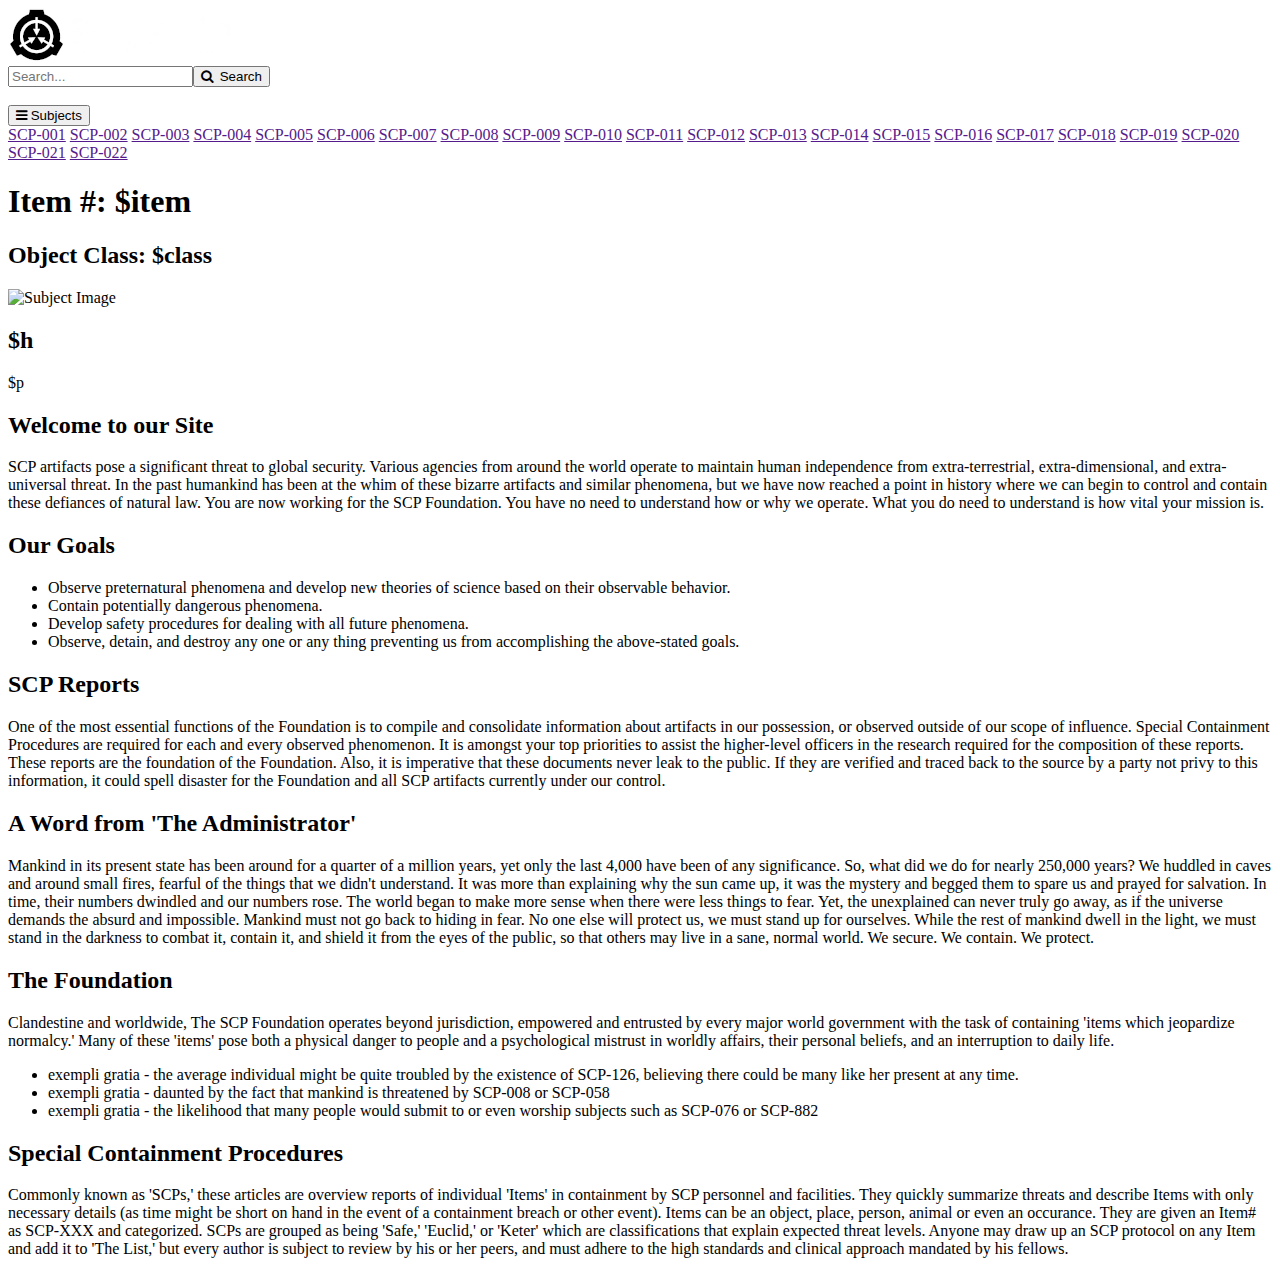
==== project/index.html @ f98dc07f "Add files via upload" ====
<!DOCTYPE html>
<html lang="en">
<head>
    <meta charset="UTF-8">
    <meta name="viewport" content="width=device-width, initial-scale=1.0">
    
    <link rel="preload" href="index.css" as="style"/>
    <link rel="preload" href="https://cdnjs.cloudflare.com/ajax/libs/font-awesome/4.7.0/css/font-awesome.min.css" as="style"/>

    <link rel="stylesheet" type="text/css" href="index.css"/>
    <link rel="stylesheet" type="text/css" href="https://cdnjs.cloudflare.com/ajax/libs/font-awesome/4.7.0/css/font-awesome.min.css"/>

    <!-- Echo out page name -->
    <title>Page name</title>
</head>
<body>
    <!-- Navigation Bar -->
    <nav>
        <!-- Navigation Logo -->
        <picture id="nav-logo">
            <source srcset="./IMAGES/logo.webp" type="image/webp">
           <img src="./IMAGES/logo.png" alt="Company Logo" />
        </picture>
    
        <!-- Searchbox -->
        <form id="searchbox" action="search.php" method="POST">
            <input id="searchtb" name="search" type="text" placeholder="Search..." required><button id="searchbtn" name="submit-search" type="submit"><i class="fa fa-search"></i><span class="hiddentxt">&ensp;Search</span></button>
        </form>
    
        <!-- Navigation Break -->
        <br id="navbreak">
    
        <!-- Database Items Menu -->
        <div class="dropdown">
            <button class="dropbtn" type="button">
                <span class="fa fa-bars"></span>
                <span class="dropdown-text">Subjects</span>
            </button>

            <div class="dropdown-content">
                <!-- Run php loop through the database to display the subject file item names as clickable links -->
                <a href="">SCP-001</a>
                <a href="">SCP-002</a>
                <a href="">SCP-003</a>
                <a href="">SCP-004</a>
                <a href="">SCP-005</a>
                <a href="">SCP-006</a>
                <a href="">SCP-007</a>
                <a href="">SCP-008</a>
                <a href="">SCP-009</a>
                <a href="">SCP-010</a>
                <a href="">SCP-011</a>
                <a href="">SCP-012</a>
                <a href="">SCP-013</a>
                <a href="">SCP-014</a>
                <a href="">SCP-015</a>
                <a href="">SCP-016</a>
                <a href="">SCP-017</a>
                <a href="">SCP-018</a>
                <a href="">SCP-019</a>
                <a href="">SCP-020</a>
                <a href="">SCP-021</a>
                <a href="">SCP-022</a>
            </div>
        </div>
    </nav>

    <!-- Main Body -->
    <div class="wrapper">
            <div class='headerblock border'>
                <h1>Item #: $item</h1>
                <h2>Object Class: $class</h2>
            </div>
            
                <div class='imageblock border'>
                    <img id='subject-image' src='$image' alt='Subject Image'>
                </div>
                    <div class='textblock border'>
                        <article>
                            <h2>$h</h2>
                            <p>$p</p>
                        </article>
                    </div>

            <!-- Welcome to our Site -->
            <div class='textblock border'>
                <article>
                    <h2>Welcome to our Site</h2>
                    <p>SCP artifacts pose a significant threat to global security. Various agencies from around the world operate to maintain human independence from extra-terrestrial, extra-dimensional, and extra-universal threat. In the past humankind has been at the whim of these bizarre artifacts and similar phenomena, but we have now reached a point in history where we can begin to control and contain these defiances of natural law.
          
                    You are now working for the SCP Foundation. You have no need to understand how or why we operate. What you do need to understand is how vital your mission is.</p>
                </article>
            </div>

            <!-- Our Goals -->
            <div class='textblock border'>
                <h2>Our Goals</h2>
                <ul>
                    <li>Observe preternatural phenomena and develop new theories of science based on their observable behavior.</li>
                    <li>Contain potentially dangerous phenomena.</li>
                    <li>Develop safety procedures for dealing with all future phenomena.</li>
                    <li>Observe, detain, and destroy any one or any thing preventing us from accomplishing the above-stated goals.</li>
                </ul>
            </div>

            <!-- SCP Reports -->
            <div class='textblock border'>
                <article>
                    <h2>SCP Reports</h2>
                    <p>One of the most essential functions of the Foundation is to compile and consolidate information about artifacts in our possession, or observed outside of our scope of influence.

                    Special Containment Procedures are required for each and every observed phenomenon. It is amongst your top priorities to assist the higher-level officers in the research required for the composition of these reports. These reports are the foundation of the Foundation.
          
                    Also, it is imperative that these documents never leak to the public. If they are verified and traced back to the source by a party not privy to this information, it could spell disaster for the Foundation and all SCP artifacts currently under our control.</p>
                </article>
            </div>

            <!-- A Word From The Administrator -->
            <div class='textblock border'>
                <article>
                    <h2>A Word from 'The Administrator'</h2>
                    <p>Mankind in its present state has been around for a quarter of a million years, yet only the last 4,000 have been of any significance. So, what did we do for nearly 250,000 years? We huddled in caves and around small fires, fearful of the things that we didn't understand. It was more than explaining why the sun came up, it was the mystery and begged them to spare us and prayed for salvation.
      
                     In time, their numbers dwindled and our numbers rose. The world began to make more sense when there were less things to fear. Yet, the unexplained can never truly go away, as if the universe demands the absurd and impossible.
  
                    Mankind must not go back to hiding in fear. No one else will protect us, we must stand up for ourselves.
  
                    While the rest of mankind dwell in the light, we must stand in the darkness to combat it, contain it, and shield it from the eyes of the public, so that others may live in a sane, normal world.
  
                    We secure. We contain. We protect.</p>
                </article>
            </div>

            <!-- The Foundation -->
            <div class='textblock border'>
                <h2>The Foundation</h2>
                <p>Clandestine and worldwide, The SCP Foundation operates beyond jurisdiction, empowered and entrusted by every major world government with the task of containing 'items which jeopardize normalcy.'

                Many of these 'items' pose both a physical danger to people and a psychological mistrust in worldly affairs, their personal beliefs, and an interruption to daily life.</p>
                <ul>
                    <li>exempli gratia - the average individual might be quite troubled by the existence of SCP-126, believing there could be many like her present at any time.</li>
                    <li>exempli gratia - daunted by the fact that mankind is threatened by SCP-008 or SCP-058</li>
                    <li>exempli gratia - the likelihood that many people would submit to or even worship subjects such as SCP-076 or SCP-882</li>
                </ul>
            </div>

            <!-- Special Containment Procedures -->
            <div class='textblock border'>
                <article>
                    <h2>Special Containment Procedures</h2>
                    <p>Commonly known as 'SCPs,' these articles are overview reports of individual 'Items' in containment by SCP personnel and facilities. They quickly summarize threats and describe Items with only necessary details (as time might be short on hand in the event of a containment breach or other event).

                    Items can be an object, place, person, animal or even an occurance. They are given an Item# as SCP-XXX and categorized. SCPs are grouped as being 'Safe,' 'Euclid,' or 'Keter' which are classifications that explain expected threat levels.
          
                    Anyone may draw up an SCP protocol on any Item and add it to 'The List,' but every author is subject to review by his or her peers, and must adhere to the high standards and clinical approach mandated by his fellows.</p>
                </article>
            </div>
    </div>
</body>
</html>
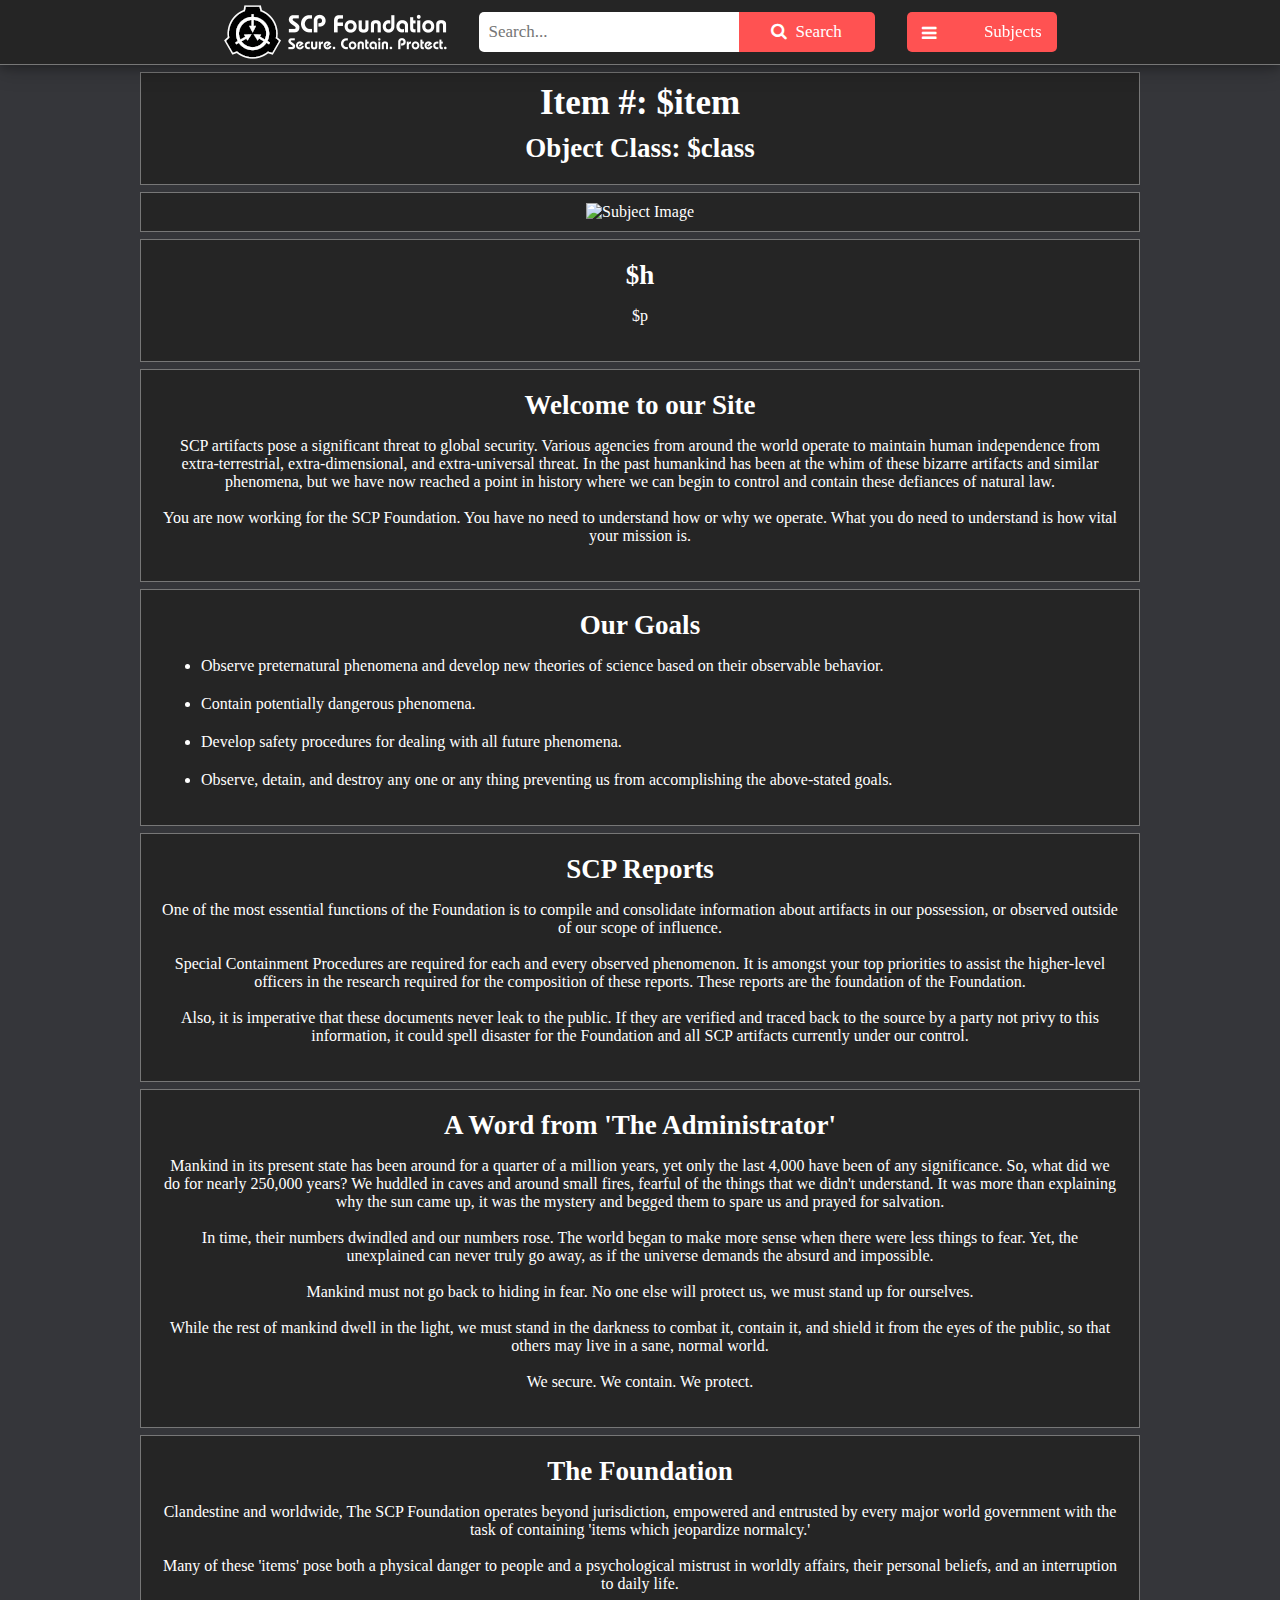
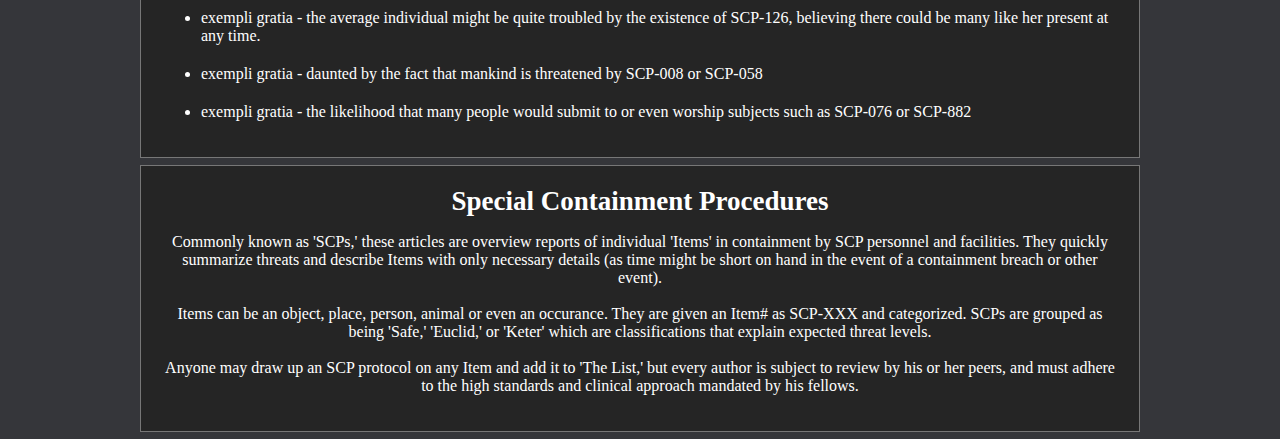
==== commit 8d53542a: "Update index.html" ====
--- a/project/index.html
+++ b/project/index.html
@@ -4,10 +4,10 @@
     <meta charset="UTF-8">
     <meta name="viewport" content="width=device-width, initial-scale=1.0">
     
-    <link rel="preload" href="index.css" as="style"/>
+    <link rel="preload" href="./INDEX.CSS" as="style"/>
     <link rel="preload" href="https://cdnjs.cloudflare.com/ajax/libs/font-awesome/4.7.0/css/font-awesome.min.css" as="style"/>
 
-    <link rel="stylesheet" type="text/css" href="index.css"/>
+    <link rel="stylesheet" type="text/css" href="./INDEX.CSS"/>
     <link rel="stylesheet" type="text/css" href="https://cdnjs.cloudflare.com/ajax/libs/font-awesome/4.7.0/css/font-awesome.min.css"/>
 
     <!-- Echo out page name -->
@@ -19,7 +19,7 @@
         <!-- Navigation Logo -->
         <picture id="nav-logo">
             <source srcset="./IMAGES/logo.webp" type="image/webp">
-           <img src="./IMAGES/logo.png" alt="Company Logo" />
+           <img src="./IMAGES/LOGO.PNG" alt="Company Logo" />
         </picture>
     
         <!-- Searchbox -->
@@ -157,4 +157,4 @@
             </div>
     </div>
 </body>
-</html>+</html>
--- a/project/INDEX.CSS
+++ b/project/INDEX.CSS
@@ -0,0 +1,399 @@
+/* Custom */
+/* ========================================== */
+:root{    
+    --primary: rgb(53, 54, 58);
+    --secondary: rgb(37, 37, 37);
+    --tertiary: rgb(119, 119, 119);
+
+    --link: rgb(170, 170, 170);
+    --link-hover: #ddd;;
+
+    --button: #ff5252;
+    --button-hover: #ff3737;
+    --button-disabled: gray;
+}
+
+@font-face {
+    font-family: "ITC Bauhaus Demi";
+
+    src: url("./fonts/itc-bauhaus-demi.woff2") format('woff2'),
+         url("./fonts/itc-bauhaus-demi.woff") format('woff'),
+         url("./fonts/itc-bauhaus-demi.ttf")  format('truetype');
+
+    font-display: swap;
+}
+
+/* Main */
+/* ========================================== */
+html { scroll-padding-top: 150px; }
+
+body{
+    color: white;
+    font-family:'ITC Bauhaus Demi';
+    word-wrap: break-word;
+
+    text-align: center;
+
+    margin: 0;
+
+    background-color: var(--primary);
+
+    -webkit-user-select: none;
+    user-select: none;
+}
+
+/* Text */
+/* ========================================== */
+h1, h2, h3{ margin: 0 0 10px; }
+
+h1{ font-size: 29px; }
+
+h2{ font-size: 21px; }
+
+h3{ font-size: 18px; }
+
+p { white-space: pre-line; }
+
+ul { text-align: left; }
+
+li { padding-top: 20px;}
+
+li:first-of-type { padding: 0; }
+
+/* Navigation */
+/* ========================================== */
+nav{
+    position: -webkit-sticky;
+    position: sticky;
+    z-index: 1;
+    top: 0;
+
+    border-bottom: 1px solid var(--tertiary);
+
+    box-shadow: 0 4px 8px 0 rgba(0, 0, 0, 0.2), 0 6px 20px 0 rgba(0, 0, 0, 0.19);
+
+    background-color: var(--secondary);
+}
+
+nav > * {
+    margin-bottom: 5px;
+
+    display: inline-block;
+}
+
+#searchbox {
+    min-width: 200px;
+    width: 96%;
+    max-width: 400px;
+
+    margin-top: 5px;
+}
+
+#searchtb {
+    width: 70%;
+
+    padding: 0 10px 0 10px;
+
+    border-radius: 5px 0 0 5px;
+}
+
+#searchbtn {
+    width: 20%;
+
+    border-radius: 0 5px 5px 0;
+}
+
+/* GUI Elements */
+/* ========================================== */
+button, .a-btn, input {
+    font-size: 17px;
+    font-family: 'ITC Bauhaus Demi';
+
+    height: 40px;
+
+    border: none;
+    outline: none;
+}
+
+button, .a-btn {
+    color: white;
+
+    padding: 0 15px 0 15px;
+
+    background-color: var(--button);
+    border-radius: 5px;
+    cursor: pointer;
+}
+
+button:hover:enabled, .a-btn:hover { background-color: var(--button-hover); }
+
+button:disabled {
+    background-color: var(--button-disabled);
+    cursor: inherit;
+}
+
+.a-btn {
+    text-align: center;
+    text-decoration: none;
+
+    display: inline-flex;
+    align-items: center;
+    justify-content: center;
+}
+
+/* Dropdown Menu */
+/* ========================================== */
+.dropdown {
+    min-width: 100px;
+    width: 45.7%;
+    max-width: 150px;
+
+    position: relative;
+
+    display: inline-block;
+  }
+
+.dropbtn {
+    width: 100%;
+
+    display: flex;
+    align-items: center;
+    justify-content: space-between;
+}
+
+.dropdown-text {
+    white-space: nowrap;
+    overflow: hidden;
+    text-overflow: ellipsis;
+}
+
+.dropdown-arrow {
+    font-size: 13px;
+
+    margin-left: 11px;
+
+    display: inline-block;
+    transform: scale(1.6, 1);
+}
+
+.dropdown:hover > .dropdown-content { display: block; }
+
+.dropdown-content {
+    min-width: 100px;
+    width: 100%;
+    max-height:180px;
+
+    display: none;
+
+    z-index: 1;
+    overflow:auto;
+    position: absolute;
+
+    background-color: #f1f1f1;
+}
+
+.dropdown-content > a {
+    color: black;
+    text-decoration: none;
+
+    padding: 12px 16px;
+
+    display: block;
+
+    border-bottom: 1px solid var(--tertiary);
+}
+
+.dropdown-content > a:hover { background-color: var(--link-hover); }
+
+/* Blocks */
+/* ========================================== */
+.headerblock, .imageblock, .textblock {
+    margin-top: 5px;
+
+    background-color: var(--secondary);
+}
+
+.headerblock, .imageblock { padding: 10px; }
+
+#subject-image { width: 100%; }
+
+.textblock { padding: 20px; }
+
+.textblock:last-of-type { margin-bottom: 5px; }
+
+/* Search Page */
+/* ========================================== */
+.scpblock {
+    margin-top: 5px;
+
+    padding: 20px;
+
+    background-color: var(--secondary);
+}
+
+.scpblock:last-of-type{ margin-bottom: 5px; }
+
+.scpblock > * {
+    margin-top: 20px;
+    margin-bottom: 0;
+}
+
+.scpblock > *:first-child { margin-top: 0; }
+
+/* Form Page */
+/* ========================================== */
+.record-form { 
+    text-align: left;
+
+    display: grid;
+}
+
+.record-form > * { margin-top: 20px; }
+
+.record-form:first-child { margin-top: 0; }
+
+label { font-size: 20px; }
+
+.form-control { 
+    font-size: 17px;
+    font-family: 'ITC Bauhaus Demi';
+
+    padding: 0 10px;
+
+    border: none;
+    outline: none;
+    resize: none;
+}
+
+textarea { padding: 10px !important; }
+
+.form-buttons { text-align: center; }
+
+.form-button {
+    min-width: 100px;
+    width: 40%;
+    max-width: 150px;
+    
+    padding: 0;
+
+    margin: 0 5px;
+}
+
+/* Connection Page */
+/* ========================================== */
+.messagebox {
+    width: 100%;
+    max-width: 1000px;
+
+    margin: -90px 0 0 0;
+
+    text-align: center;
+
+    position: absolute;
+    top: 50%;
+}
+
+.messagebox-content{
+    padding: 25px 0;
+    
+    background-color: var(--secondary);
+}
+
+.messagebox-btn { margin-top: 20px; }
+
+/* Other */
+/* ========================================== */
+nav, .wrapper{
+    min-width: 210px;
+    width: 100%;
+}
+
+.wrapper { max-width: 1000px; margin: auto; }
+
+.border{ border: solid var(--tertiary); border-width: 1px 0 1px 0; }
+
+#nav-logo, .hiddentxt { display: none; }
+
+@media only screen and (min-width: 350px) {
+    /* Navigation */
+    /* ========================================== */
+    #searchtb { width: 60%; }
+
+    #searchbtn { width: 34%; }
+    
+    /* Other */
+    /* ========================================== */
+    .hiddentxt { display: inherit; }
+}
+
+@media only screen and (min-width: 745px) {
+    /* Main */
+    /* ========================================== */
+    html { scroll-padding-top: 120px; }
+    
+    /* Navigation */
+    /* ========================================== */
+    nav > * { margin: 5px; }
+
+    #navbreak { display: none !important; }
+}
+
+@media only screen and (min-width: 850px) {
+    /* Text */
+    /* ========================================== */
+    h1{ font-size: 32px; }
+
+    h2{ font-size: 24px; }
+
+    h3{ font-size: 21px; }
+}
+
+@media only screen and (min-width: 1000px) {
+    /* Text */
+    /* ========================================== */
+    h1{ font-size: 35px; }
+
+    h2{ font-size: 27px; }
+
+    h3{ font-size: 23px; }
+
+    /* Blocks */
+    /* ========================================== */
+    .headerblock, .imageblock, .textblock{ margin-top: 7px; }
+
+    #subject-image{ height: 550px; object-fit: contain; }
+    
+    .textblock:last-of-type{ margin-bottom: 7px; }
+
+    /* Search Page */
+    /* ========================================== */
+    .scpblock{ margin-top: 7px; }
+    
+    .scpblock:last-of-type{ margin-bottom: 7px; }
+
+    /* Connection Page */
+    /* ========================================== */
+    .messagebox {
+        margin: -90px 0 0 -500px;
+    
+        left: 50%;
+    }
+
+    /* Other */
+    /* ========================================== */
+    .border{ border: 1px solid var(--tertiary); }
+}
+
+@media only screen and (min-width: 1100px) {
+    /* Navigation */
+    /* ========================================== */
+    nav {
+          display: flex;
+          align-items: center;
+          justify-content: center;
+    }
+
+    nav > * { margin: 5px 15px; }
+
+    #nav-logo { display: inherit; }
+}--- a/project/INDEX.CSS
+++ b/project/INDEX.CSS
@@ -0,0 +1,399 @@
+/* Custom */
+/* ========================================== */
+:root{    
+    --primary: rgb(53, 54, 58);
+    --secondary: rgb(37, 37, 37);
+    --tertiary: rgb(119, 119, 119);
+
+    --link: rgb(170, 170, 170);
+    --link-hover: #ddd;;
+
+    --button: #ff5252;
+    --button-hover: #ff3737;
+    --button-disabled: gray;
+}
+
+@font-face {
+    font-family: "ITC Bauhaus Demi";
+
+    src: url("./fonts/itc-bauhaus-demi.woff2") format('woff2'),
+         url("./fonts/itc-bauhaus-demi.woff") format('woff'),
+         url("./fonts/itc-bauhaus-demi.ttf")  format('truetype');
+
+    font-display: swap;
+}
+
+/* Main */
+/* ========================================== */
+html { scroll-padding-top: 150px; }
+
+body{
+    color: white;
+    font-family:'ITC Bauhaus Demi';
+    word-wrap: break-word;
+
+    text-align: center;
+
+    margin: 0;
+
+    background-color: var(--primary);
+
+    -webkit-user-select: none;
+    user-select: none;
+}
+
+/* Text */
+/* ========================================== */
+h1, h2, h3{ margin: 0 0 10px; }
+
+h1{ font-size: 29px; }
+
+h2{ font-size: 21px; }
+
+h3{ font-size: 18px; }
+
+p { white-space: pre-line; }
+
+ul { text-align: left; }
+
+li { padding-top: 20px;}
+
+li:first-of-type { padding: 0; }
+
+/* Navigation */
+/* ========================================== */
+nav{
+    position: -webkit-sticky;
+    position: sticky;
+    z-index: 1;
+    top: 0;
+
+    border-bottom: 1px solid var(--tertiary);
+
+    box-shadow: 0 4px 8px 0 rgba(0, 0, 0, 0.2), 0 6px 20px 0 rgba(0, 0, 0, 0.19);
+
+    background-color: var(--secondary);
+}
+
+nav > * {
+    margin-bottom: 5px;
+
+    display: inline-block;
+}
+
+#searchbox {
+    min-width: 200px;
+    width: 96%;
+    max-width: 400px;
+
+    margin-top: 5px;
+}
+
+#searchtb {
+    width: 70%;
+
+    padding: 0 10px 0 10px;
+
+    border-radius: 5px 0 0 5px;
+}
+
+#searchbtn {
+    width: 20%;
+
+    border-radius: 0 5px 5px 0;
+}
+
+/* GUI Elements */
+/* ========================================== */
+button, .a-btn, input {
+    font-size: 17px;
+    font-family: 'ITC Bauhaus Demi';
+
+    height: 40px;
+
+    border: none;
+    outline: none;
+}
+
+button, .a-btn {
+    color: white;
+
+    padding: 0 15px 0 15px;
+
+    background-color: var(--button);
+    border-radius: 5px;
+    cursor: pointer;
+}
+
+button:hover:enabled, .a-btn:hover { background-color: var(--button-hover); }
+
+button:disabled {
+    background-color: var(--button-disabled);
+    cursor: inherit;
+}
+
+.a-btn {
+    text-align: center;
+    text-decoration: none;
+
+    display: inline-flex;
+    align-items: center;
+    justify-content: center;
+}
+
+/* Dropdown Menu */
+/* ========================================== */
+.dropdown {
+    min-width: 100px;
+    width: 45.7%;
+    max-width: 150px;
+
+    position: relative;
+
+    display: inline-block;
+  }
+
+.dropbtn {
+    width: 100%;
+
+    display: flex;
+    align-items: center;
+    justify-content: space-between;
+}
+
+.dropdown-text {
+    white-space: nowrap;
+    overflow: hidden;
+    text-overflow: ellipsis;
+}
+
+.dropdown-arrow {
+    font-size: 13px;
+
+    margin-left: 11px;
+
+    display: inline-block;
+    transform: scale(1.6, 1);
+}
+
+.dropdown:hover > .dropdown-content { display: block; }
+
+.dropdown-content {
+    min-width: 100px;
+    width: 100%;
+    max-height:180px;
+
+    display: none;
+
+    z-index: 1;
+    overflow:auto;
+    position: absolute;
+
+    background-color: #f1f1f1;
+}
+
+.dropdown-content > a {
+    color: black;
+    text-decoration: none;
+
+    padding: 12px 16px;
+
+    display: block;
+
+    border-bottom: 1px solid var(--tertiary);
+}
+
+.dropdown-content > a:hover { background-color: var(--link-hover); }
+
+/* Blocks */
+/* ========================================== */
+.headerblock, .imageblock, .textblock {
+    margin-top: 5px;
+
+    background-color: var(--secondary);
+}
+
+.headerblock, .imageblock { padding: 10px; }
+
+#subject-image { width: 100%; }
+
+.textblock { padding: 20px; }
+
+.textblock:last-of-type { margin-bottom: 5px; }
+
+/* Search Page */
+/* ========================================== */
+.scpblock {
+    margin-top: 5px;
+
+    padding: 20px;
+
+    background-color: var(--secondary);
+}
+
+.scpblock:last-of-type{ margin-bottom: 5px; }
+
+.scpblock > * {
+    margin-top: 20px;
+    margin-bottom: 0;
+}
+
+.scpblock > *:first-child { margin-top: 0; }
+
+/* Form Page */
+/* ========================================== */
+.record-form { 
+    text-align: left;
+
+    display: grid;
+}
+
+.record-form > * { margin-top: 20px; }
+
+.record-form:first-child { margin-top: 0; }
+
+label { font-size: 20px; }
+
+.form-control { 
+    font-size: 17px;
+    font-family: 'ITC Bauhaus Demi';
+
+    padding: 0 10px;
+
+    border: none;
+    outline: none;
+    resize: none;
+}
+
+textarea { padding: 10px !important; }
+
+.form-buttons { text-align: center; }
+
+.form-button {
+    min-width: 100px;
+    width: 40%;
+    max-width: 150px;
+    
+    padding: 0;
+
+    margin: 0 5px;
+}
+
+/* Connection Page */
+/* ========================================== */
+.messagebox {
+    width: 100%;
+    max-width: 1000px;
+
+    margin: -90px 0 0 0;
+
+    text-align: center;
+
+    position: absolute;
+    top: 50%;
+}
+
+.messagebox-content{
+    padding: 25px 0;
+    
+    background-color: var(--secondary);
+}
+
+.messagebox-btn { margin-top: 20px; }
+
+/* Other */
+/* ========================================== */
+nav, .wrapper{
+    min-width: 210px;
+    width: 100%;
+}
+
+.wrapper { max-width: 1000px; margin: auto; }
+
+.border{ border: solid var(--tertiary); border-width: 1px 0 1px 0; }
+
+#nav-logo, .hiddentxt { display: none; }
+
+@media only screen and (min-width: 350px) {
+    /* Navigation */
+    /* ========================================== */
+    #searchtb { width: 60%; }
+
+    #searchbtn { width: 34%; }
+    
+    /* Other */
+    /* ========================================== */
+    .hiddentxt { display: inherit; }
+}
+
+@media only screen and (min-width: 745px) {
+    /* Main */
+    /* ========================================== */
+    html { scroll-padding-top: 120px; }
+    
+    /* Navigation */
+    /* ========================================== */
+    nav > * { margin: 5px; }
+
+    #navbreak { display: none !important; }
+}
+
+@media only screen and (min-width: 850px) {
+    /* Text */
+    /* ========================================== */
+    h1{ font-size: 32px; }
+
+    h2{ font-size: 24px; }
+
+    h3{ font-size: 21px; }
+}
+
+@media only screen and (min-width: 1000px) {
+    /* Text */
+    /* ========================================== */
+    h1{ font-size: 35px; }
+
+    h2{ font-size: 27px; }
+
+    h3{ font-size: 23px; }
+
+    /* Blocks */
+    /* ========================================== */
+    .headerblock, .imageblock, .textblock{ margin-top: 7px; }
+
+    #subject-image{ height: 550px; object-fit: contain; }
+    
+    .textblock:last-of-type{ margin-bottom: 7px; }
+
+    /* Search Page */
+    /* ========================================== */
+    .scpblock{ margin-top: 7px; }
+    
+    .scpblock:last-of-type{ margin-bottom: 7px; }
+
+    /* Connection Page */
+    /* ========================================== */
+    .messagebox {
+        margin: -90px 0 0 -500px;
+    
+        left: 50%;
+    }
+
+    /* Other */
+    /* ========================================== */
+    .border{ border: 1px solid var(--tertiary); }
+}
+
+@media only screen and (min-width: 1100px) {
+    /* Navigation */
+    /* ========================================== */
+    nav {
+          display: flex;
+          align-items: center;
+          justify-content: center;
+    }
+
+    nav > * { margin: 5px 15px; }
+
+    #nav-logo { display: inherit; }
+}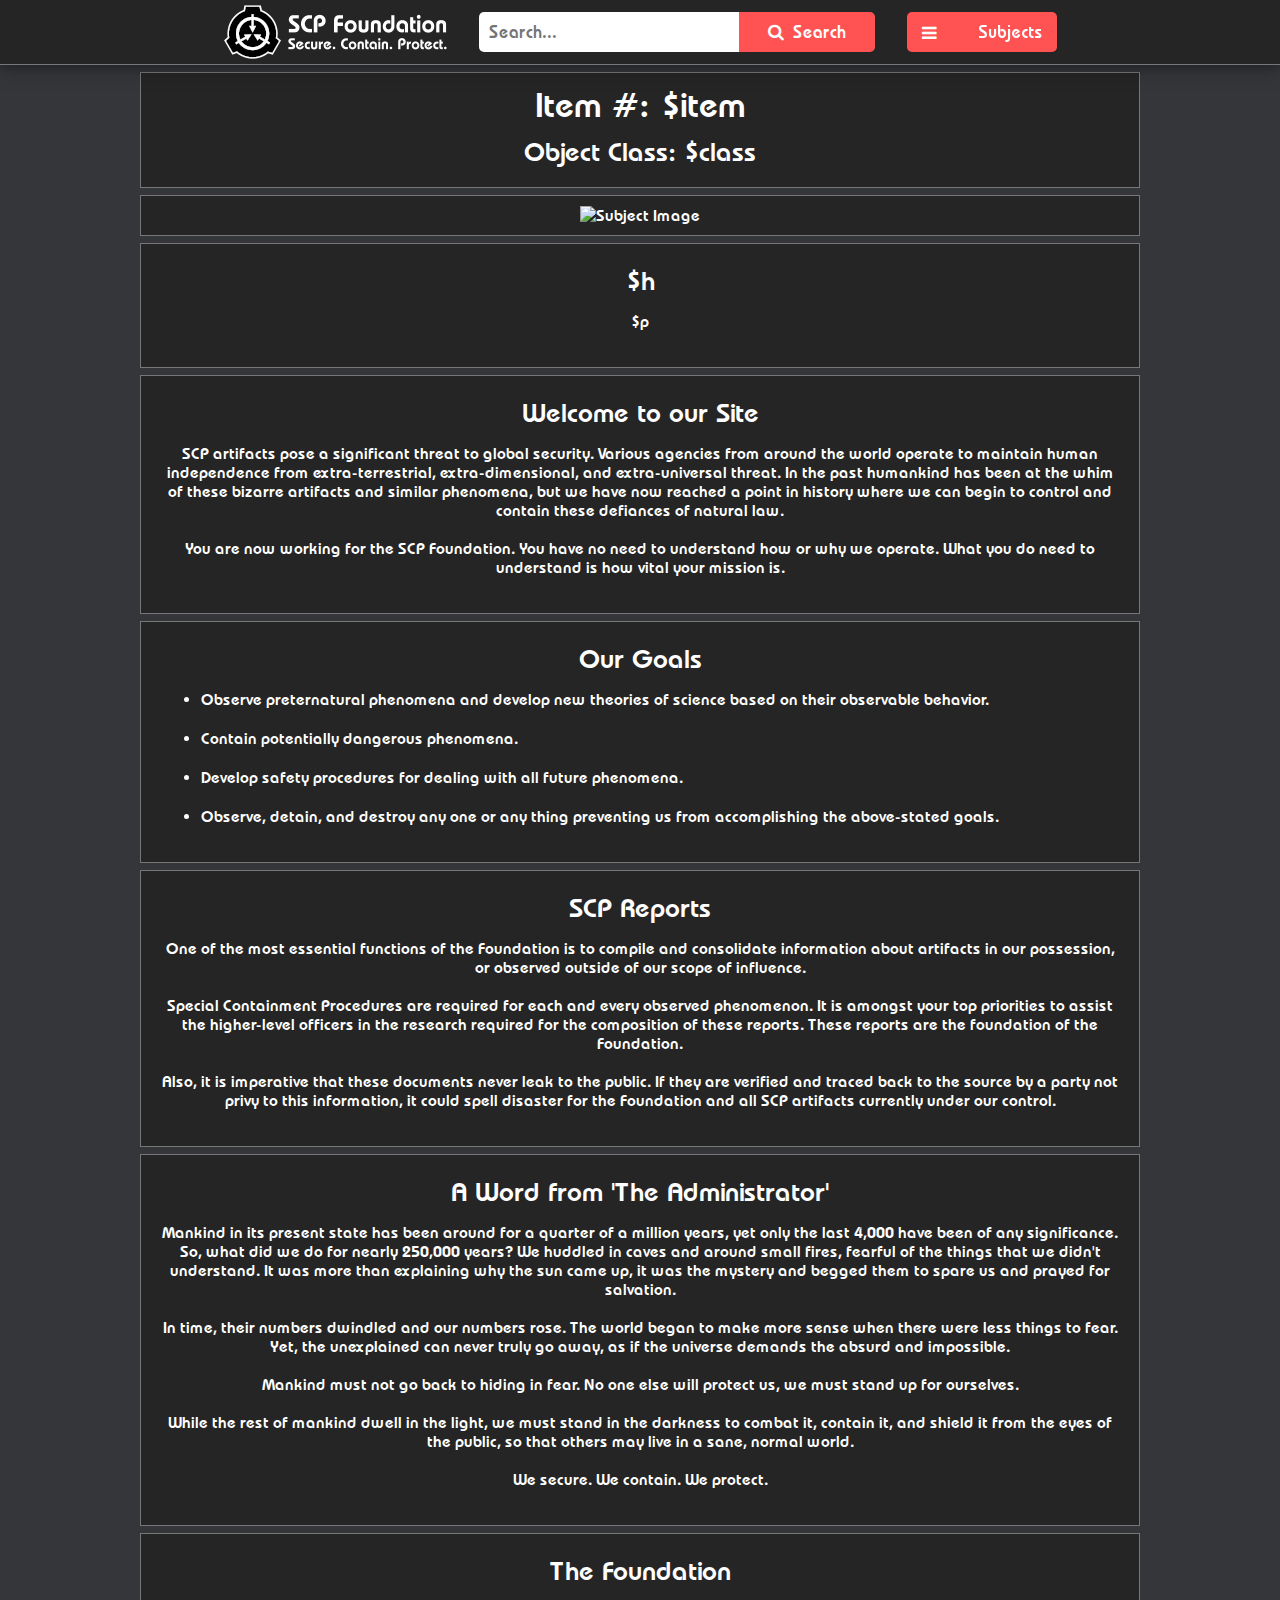
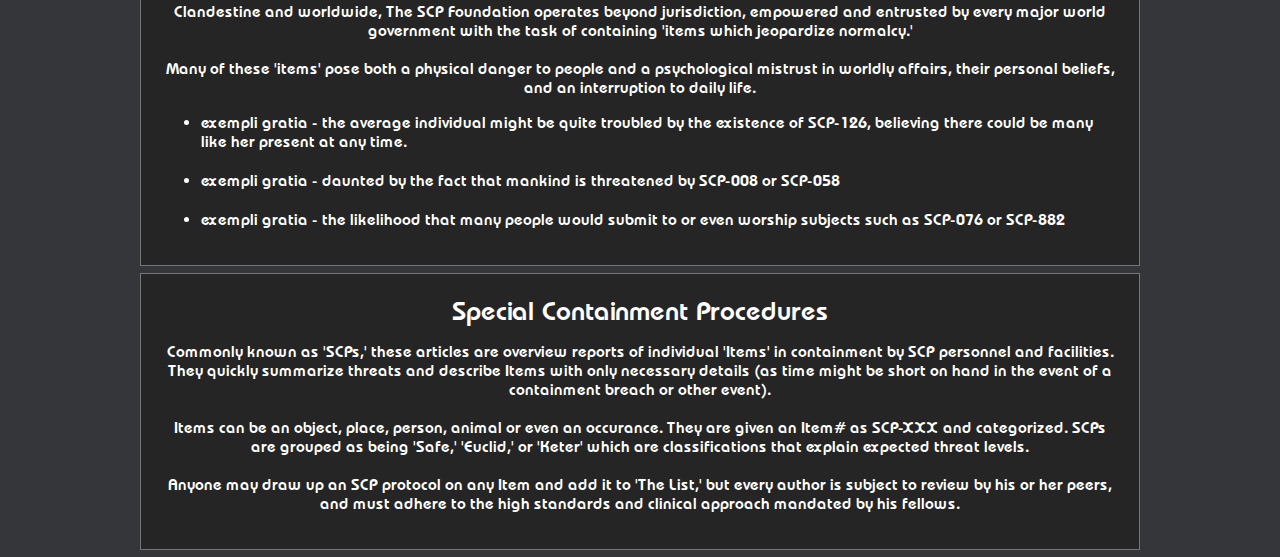
==== commit 35dd16bc: "Update index.html" ====
--- a/project/index.html
+++ b/project/index.html
@@ -5,6 +5,11 @@
     <meta name="viewport" content="width=device-width, initial-scale=1.0">
     
     <link rel="preload" href="./INDEX.CSS" as="style"/>
+    
+    <link rel="preload" href="./FONTS/itc-bauhaus-demi.woff2" as="style"/>
+    <link rel="preload" href="./INDEX.CSS" as="style"/>
+    <link rel="preload" href="./INDEX.CSS" as="style"/>
+    
     <link rel="preload" href="https://cdnjs.cloudflare.com/ajax/libs/font-awesome/4.7.0/css/font-awesome.min.css" as="style"/>
 
     <link rel="stylesheet" type="text/css" href="./INDEX.CSS"/>
--- a/project/INDEX.CSS
+++ b/project/INDEX.CSS
@@ -16,9 +16,9 @@
 @font-face {
     font-family: "ITC Bauhaus Demi";
 
-    src: url("./fonts/itc-bauhaus-demi.woff2") format('woff2'),
-         url("./fonts/itc-bauhaus-demi.woff") format('woff'),
-         url("./fonts/itc-bauhaus-demi.ttf")  format('truetype');
+    src: url("./FONTS/itc-bauhaus-demi.woff2") format('woff2'),
+         url("./FONTS/itc-bauhaus-demi.woff") format('woff'),
+         url("./FONTS/itc-bauhaus-demi.ttf")  format('truetype');
 
     font-display: swap;
 }
@@ -396,4 +396,4 @@
     nav > * { margin: 5px 15px; }
 
     #nav-logo { display: inherit; }
-}+}
--- a/project/INDEX.CSS
+++ b/project/INDEX.CSS
@@ -16,9 +16,9 @@
 @font-face {
     font-family: "ITC Bauhaus Demi";
 
-    src: url("./fonts/itc-bauhaus-demi.woff2") format('woff2'),
-         url("./fonts/itc-bauhaus-demi.woff") format('woff'),
-         url("./fonts/itc-bauhaus-demi.ttf")  format('truetype');
+    src: url("./FONTS/itc-bauhaus-demi.woff2") format('woff2'),
+         url("./FONTS/itc-bauhaus-demi.woff") format('woff'),
+         url("./FONTS/itc-bauhaus-demi.ttf")  format('truetype');
 
     font-display: swap;
 }
@@ -396,4 +396,4 @@
     nav > * { margin: 5px 15px; }
 
     #nav-logo { display: inherit; }
-}+}
--- a/project/INDEX.CSS
+++ b/project/INDEX.CSS
@@ -16,9 +16,9 @@
 @font-face {
     font-family: "ITC Bauhaus Demi";
 
-    src: url("./fonts/itc-bauhaus-demi.woff2") format('woff2'),
-         url("./fonts/itc-bauhaus-demi.woff") format('woff'),
-         url("./fonts/itc-bauhaus-demi.ttf")  format('truetype');
+    src: url("./FONTS/itc-bauhaus-demi.woff2") format('woff2'),
+         url("./FONTS/itc-bauhaus-demi.woff") format('woff'),
+         url("./FONTS/itc-bauhaus-demi.ttf")  format('truetype');
 
     font-display: swap;
 }
@@ -396,4 +396,4 @@
     nav > * { margin: 5px 15px; }
 
     #nav-logo { display: inherit; }
-}+}
--- a/project/INDEX.CSS
+++ b/project/INDEX.CSS
@@ -16,9 +16,9 @@
 @font-face {
     font-family: "ITC Bauhaus Demi";
 
-    src: url("./fonts/itc-bauhaus-demi.woff2") format('woff2'),
-         url("./fonts/itc-bauhaus-demi.woff") format('woff'),
-         url("./fonts/itc-bauhaus-demi.ttf")  format('truetype');
+    src: url("./FONTS/itc-bauhaus-demi.woff2") format('woff2'),
+         url("./FONTS/itc-bauhaus-demi.woff") format('woff'),
+         url("./FONTS/itc-bauhaus-demi.ttf")  format('truetype');
 
     font-display: swap;
 }
@@ -396,4 +396,4 @@
     nav > * { margin: 5px 15px; }
 
     #nav-logo { display: inherit; }
-}+}
